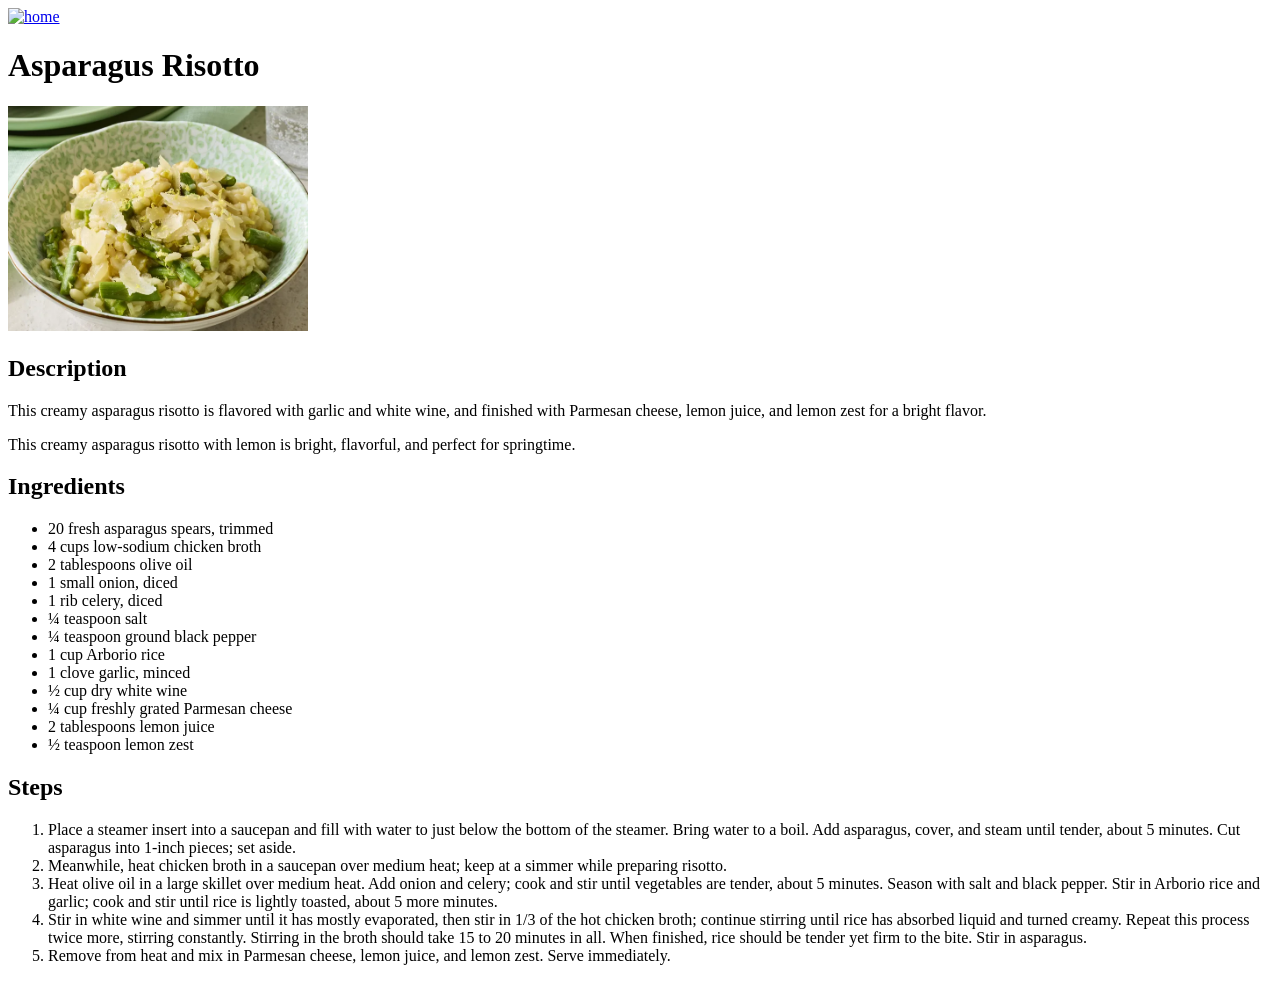
==== recipes/asparagus-risotto.html @ d5d4c406 "Add asparagus risotto page" ====
<!DOCTYPE html>
<html lang="en">
<head>
  <meta charset="UTF-8">
  <meta name="viewport" content="width=device-width, initial-scale=1.0">
  <title>Asparagus Risotto</title>
</head>
<body>
  <a href="../index.html"><img src="images/home.png" alt="home" width="50"></a>

  <h1>Asparagus Risotto</h1>
  <img src="./images/asparagus-risotto.jpg" alt="Asparagus Risotto" width="300">

  <h2>Description</h2>
  <p>This creamy asparagus risotto is flavored with garlic and white wine, and finished with Parmesan cheese, lemon juice, and lemon zest for a bright flavor.</p>
  <p>This creamy asparagus risotto with lemon is bright, flavorful, and perfect for springtime. </p>

  <h2>Ingredients</h2>
  <ul>
    <li>20 fresh asparagus spears, trimmed</li>
    <li>4 cups low-sodium chicken broth</li>
    <li>2 tablespoons olive oil</li>
    <li>1 small onion, diced</li>
    <li>1 rib celery, diced</li>
    <li>¼ teaspoon salt</li>
    <li>¼ teaspoon ground black pepper</li>
    <li>1 cup Arborio rice</li>
    <li>1 clove garlic, minced</li>
    <li>½ cup dry white wine</li>
    <li>¼ cup freshly grated Parmesan cheese</li>
    <li>2 tablespoons lemon juice</li>
    <li>½ teaspoon lemon zest</li>
  </ul>

  <h2>Steps</h2>
  <ol>
    <li>Place a steamer insert into a saucepan and fill with water to just below the bottom of the steamer. Bring water to a boil. Add asparagus, cover, and steam until tender, about 5 minutes. Cut asparagus into 1-inch pieces; set aside.</li>
    <li>Meanwhile, heat chicken broth in a saucepan over medium heat; keep at a simmer while preparing risotto.

    </li>
    <li>Heat olive oil in a large skillet over medium heat. Add onion and celery; cook and stir until vegetables are tender, about 5 minutes. Season with salt and black pepper. Stir in Arborio rice and garlic; cook and stir until rice is lightly toasted, about 5 more minutes.</li>
    <li>Stir in white wine and simmer until it has mostly evaporated, then stir in 1/3 of the hot chicken broth; continue stirring until rice has absorbed liquid and turned creamy. Repeat this process twice more, stirring constantly. Stirring in the broth should take 15 to 20 minutes in all. When finished, rice should be tender yet firm to the bite. Stir in asparagus.</li>
    <li>Remove from heat and mix in Parmesan cheese, lemon juice, and lemon zest. Serve immediately.</li>
  </ol>
</body>
</html>
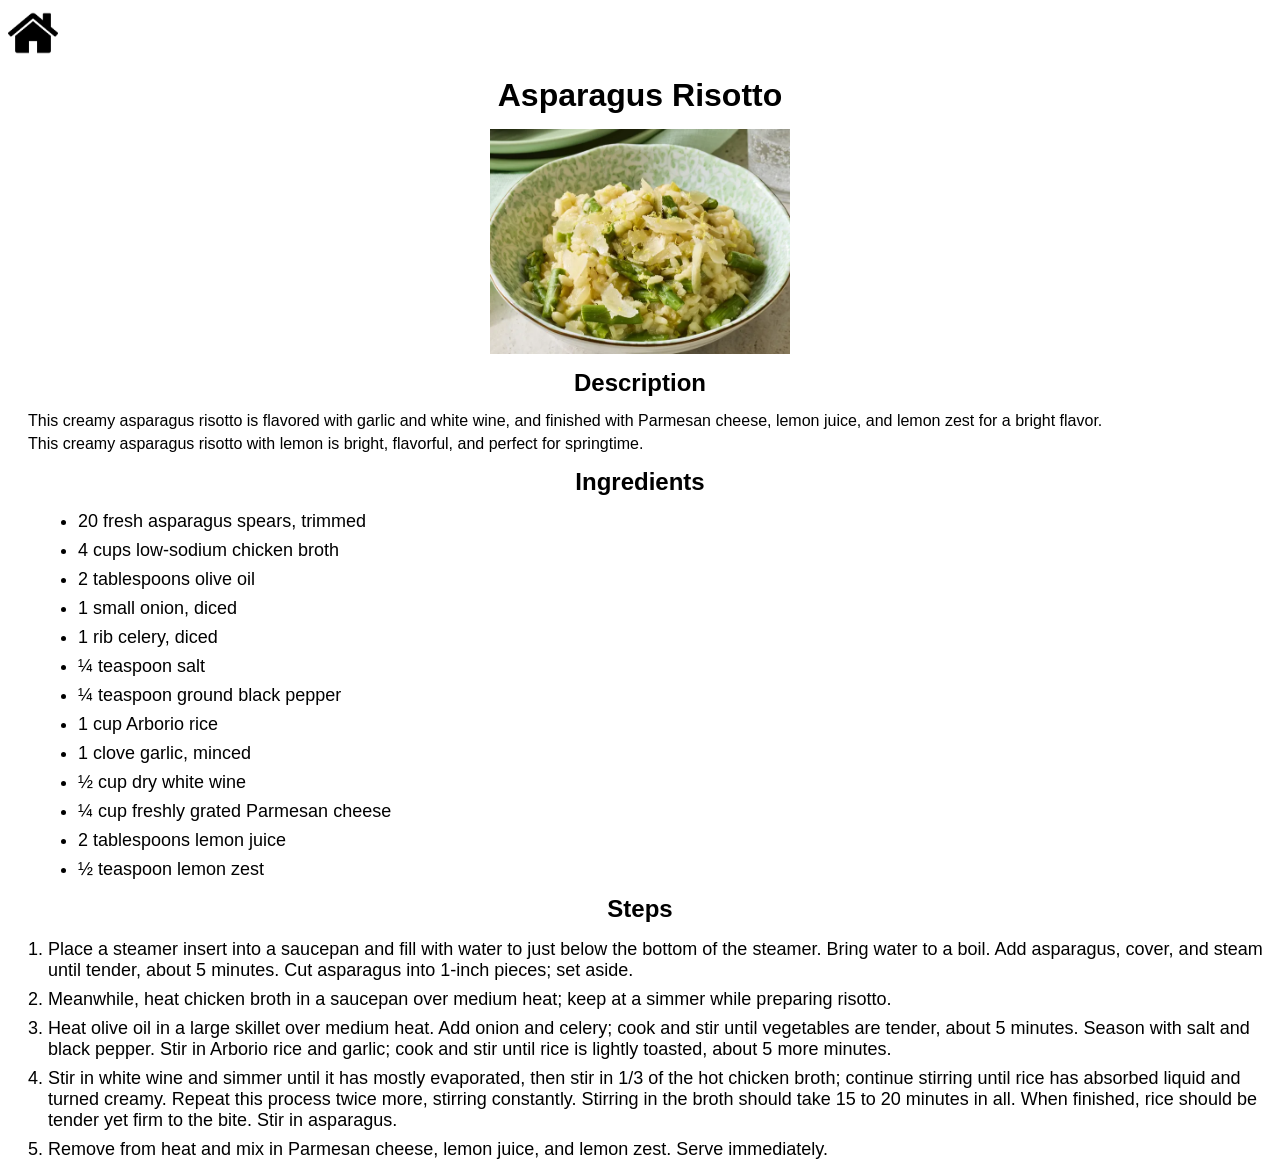
==== commit 27590a1c: "Add css into project" ====
--- a/recipes/asparagus-risotto.html
+++ b/recipes/asparagus-risotto.html
@@ -4,12 +4,15 @@
   <meta charset="UTF-8">
   <meta name="viewport" content="width=device-width, initial-scale=1.0">
   <title>Asparagus Risotto</title>
+
+  <link rel="stylesheet" href="recipes.css">
+
 </head>
 <body>
   <a href="../index.html"><img src="images/home.png" alt="home" width="50"></a>
 
   <h1>Asparagus Risotto</h1>
-  <img src="./images/asparagus-risotto.jpg" alt="Asparagus Risotto" width="300">
+  <img class="food" src="./images/asparagus-risotto.jpg" alt="Asparagus Risotto" width="300">
 
   <h2>Description</h2>
   <p>This creamy asparagus risotto is flavored with garlic and white wine, and finished with Parmesan cheese, lemon juice, and lemon zest for a bright flavor.</p>
--- a/recipes/recipes.css
+++ b/recipes/recipes.css
@@ -0,0 +1,27 @@
+body {
+  font-family: Arial, Helvetica, sans-serif;
+
+}
+
+h1, h2 {
+  text-align: center;
+  margin: 15px;
+}
+
+p {
+  margin: 5px 20px;
+}
+
+.food {
+margin: 0 auto;
+display: block;
+}
+
+ul {
+  margin: 5px 30px;
+}
+
+li {
+  margin: 8px 0px;
+  font-size: 18px;
+}
